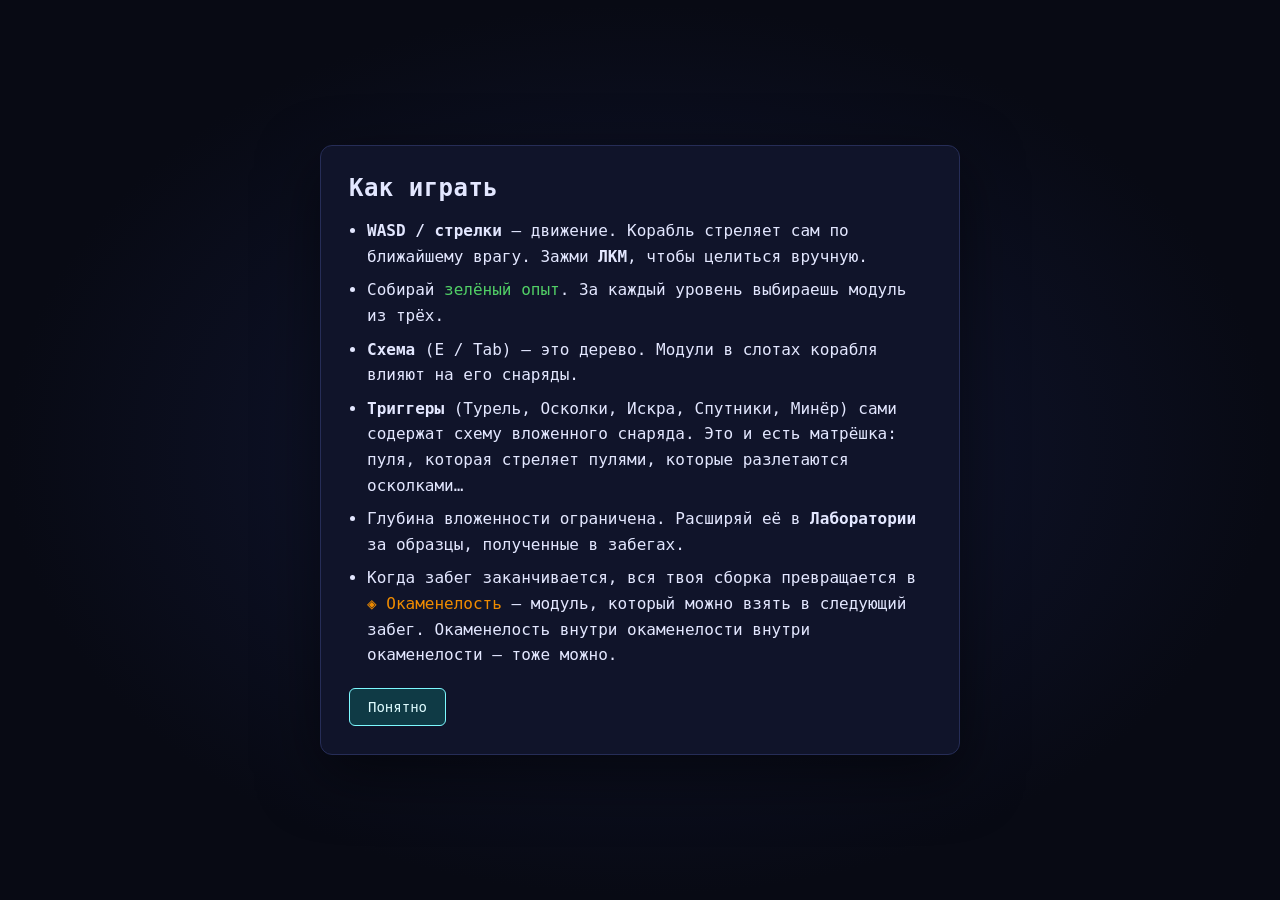
==== experiments/01-matryoshka/index.html @ d57f485f "Добавить хаб «99 экспериментов» и эксперимент 1 «Матрёшка» - Хаб index.html с сеткой из 99 экспериме" ====
<!doctype html>
<html lang="ru">
<head>
  <meta charset="utf-8">
  <meta name="viewport" content="width=device-width, initial-scale=1">
  <title>Эксперимент 1 — Матрёшка · 99 экспериментов</title>
  <link rel="stylesheet" href="../../css/common.css">
  <link rel="stylesheet" href="style.css">
</head>
<body>
  <canvas id="game"></canvas>

  <!-- Главное меню эксперимента -->
  <section id="screen-menu" class="screen">
    <div class="panel menu-panel">
      <div class="exp-tag">ЭКСПЕРИМЕНТ 01</div>
      <h1>Матрёшка</h1>
      <p class="tagline">Твои снаряды — тоже корабли. Вставляй оружие в пули, пули в пули, а прошлые забеги — внутрь всего этого.</p>
      <div class="menu-stats" id="menu-stats"></div>
      <div class="menu-buttons">
        <button class="btn primary" id="btn-start">Начать забег</button>
        <button class="btn" id="btn-lab">Лаборатория</button>
        <button class="btn" id="btn-help">Как играть</button>
        <a class="btn ghost" href="../../index.html">← К списку экспериментов</a>
      </div>
    </div>
  </section>

  <!-- Как играть -->
  <section id="screen-help" class="screen hidden">
    <div class="panel help-panel">
      <h2>Как играть</h2>
      <ul class="help-list">
        <li><b>WASD / стрелки</b> — движение. Корабль стреляет сам по ближайшему врагу. Зажми <b>ЛКМ</b>, чтобы целиться вручную.</li>
        <li>Собирай <span class="c-green">зелёный опыт</span>. За каждый уровень выбираешь модуль из трёх.</li>
        <li><b>Схема</b> (E / Tab) — это дерево. Модули в слотах корабля влияют на его снаряды.</li>
        <li><b>Триггеры</b> (Турель, Осколки, Искра, Спутники, Минёр) сами содержат схему вложенного снаряда. Это и есть матрёшка: пуля, которая стреляет пулями, которые разлетаются осколками…</li>
        <li>Глубина вложенности ограничена. Расширяй её в <b>Лаборатории</b> за образцы, полученные в забегах.</li>
        <li>Когда забег заканчивается, вся твоя сборка превращается в <span class="c-amber">◈ Окаменелость</span> — модуль, который можно взять в следующий забег. Окаменелость внутри окаменелости внутри окаменелости — тоже можно.</li>
      </ul>
      <button class="btn primary" data-back>Понятно</button>
    </div>
  </section>

  <!-- Лаборатория -->
  <section id="screen-lab" class="screen hidden">
    <div class="panel lab-panel">
      <div class="lab-head">
        <h2>Лаборатория</h2>
        <div class="samples" id="lab-samples"></div>
      </div>
      <div class="lab-cols">
        <div>
          <h3>Улучшения</h3>
          <div class="cards" id="lab-upgrades"></div>
          <h3>Новые модули</h3>
          <div class="cards" id="lab-unlocks"></div>
        </div>
        <div>
          <h3>Окаменелости <span class="muted" id="lab-fossil-cap"></span></h3>
          <p class="muted small">Отметь, какие взять в следующий забег. Они появятся в запасе модулей.</p>
          <div id="lab-fossils" class="fossil-list"></div>
        </div>
      </div>
      <div class="lab-foot">
        <button class="btn primary" id="lab-start">Начать забег</button>
        <button class="btn" data-back>Назад</button>
        <button class="btn danger small" id="lab-reset">Сбросить прогресс</button>
      </div>
    </div>
  </section>

  <!-- Схема / выбор модуля -->
  <section id="screen-editor" class="screen hidden overlay">
    <div class="panel editor-panel">
      <div class="editor-head">
        <h2 id="editor-title">Схема</h2>
        <div class="muted small" id="editor-sub"></div>
      </div>
      <div id="editor-offers" class="offers"></div>
      <div class="editor-body">
        <div class="tree-wrap">
          <div id="editor-tree"></div>
        </div>
        <div class="side">
          <h3>Запас</h3>
          <div id="editor-inventory" class="inventory"></div>
          <div id="editor-info" class="info"></div>
        </div>
      </div>
      <div class="editor-foot">
        <span id="editor-msg" class="msg"></span>
        <button class="btn danger small" id="editor-quit">Завершить забег</button>
        <button class="btn primary" id="editor-continue">Продолжить</button>
      </div>
    </div>
  </section>

  <!-- Итоги -->
  <section id="screen-results" class="screen hidden overlay">
    <div class="panel results-panel">
      <h2>Забег окончен</h2>
      <div id="results-body"></div>
      <div class="menu-buttons">
        <button class="btn primary" id="res-lab">В лабораторию</button>
        <button class="btn" id="res-again">Ещё забег</button>
        <button class="btn ghost" id="res-menu">В меню</button>
      </div>
    </div>
  </section>

  <script src="js/data.js"></script>
  <script src="js/save.js"></script>
  <script src="js/tree.js"></script>
  <script src="js/game.js"></script>
  <script src="js/main.js"></script>
</body>
</html>
---- css/common.css ----
/* Общий стиль «99 экспериментов» */
:root {
  --bg: #080a14;
  --panel: #10142a;
  --panel-2: #161b38;
  --line: #262d57;
  --text: #e3e7ff;
  --muted: #7b84b0;
  --accent: #7df9ff;
  --green: #51cf66;
  --amber: #f08c00;
  --danger: #ff6b6b;
  --font: ui-monospace, 'JetBrains Mono', Menlo, Consolas, monospace;
}
* { box-sizing: border-box; }
html, body { margin: 0; height: 100%; background: var(--bg); color: var(--text); font-family: var(--font); }
a { color: var(--accent); }
h1, h2, h3 { margin: 0 0 12px; font-weight: 700; letter-spacing: 0.02em; }
.muted { color: var(--muted); }
.small { font-size: 12px; }
.hidden { display: none !important; }
.c-green { color: var(--green); }
.c-amber { color: var(--amber); }

.btn {
  display: inline-block; font: inherit; font-size: 14px; color: var(--text); text-decoration: none; text-align: center;
  background: var(--panel-2); border: 1px solid var(--line); border-radius: 6px; padding: 10px 18px; cursor: pointer;
  transition: border-color .12s, background .12s, transform .05s;
}
.btn:hover:not(:disabled) { border-color: var(--accent); }
.btn:active:not(:disabled) { transform: translateY(1px); }
.btn:disabled { opacity: .45; cursor: default; }
.btn.primary { background: #0f3a45; border-color: var(--accent); color: #dffcff; }
.btn.danger { border-color: #6b2a35; color: #ffb3b3; }
.btn.ghost { background: transparent; }
.btn.small { padding: 6px 12px; font-size: 12px; }
---- experiments/01-matryoshka/style.css ----
body { overflow: hidden; }
canvas#game { position: fixed; inset: 0; display: block; }

.screen {
  position: fixed; inset: 0; display: flex; align-items: center; justify-content: center;
  padding: 16px; background: radial-gradient(ellipse at center, #121836 0%, #080a14 70%); overflow: auto; z-index: 5;
}
.screen.overlay { background: rgba(5, 7, 16, 0.78); backdrop-filter: blur(2px); }
.panel {
  background: var(--panel); border: 1px solid var(--line); border-radius: 12px; padding: 28px;
  box-shadow: 0 20px 60px rgba(0,0,0,.5); max-height: calc(100vh - 32px); overflow: auto;
}

/* меню */
.menu-panel { width: min(560px, 100%); text-align: center; }
.exp-tag { color: var(--accent); font-size: 12px; letter-spacing: .3em; margin-bottom: 8px; }
.menu-panel h1 { font-size: 44px; text-shadow: 0 0 24px rgba(125,249,255,.35); }
.tagline { color: var(--muted); line-height: 1.5; }
.menu-buttons { display: flex; flex-direction: column; gap: 10px; margin-top: 22px; }
.menu-stats, .res-grid { display: grid; grid-template-columns: repeat(4, 1fr); gap: 8px; margin: 18px 0; }
.menu-stats > div, .res-grid > div { background: var(--panel-2); border-radius: 8px; padding: 10px 4px; display: flex; flex-direction: column; gap: 4px; }
.menu-stats b, .res-grid b { font-size: 20px; }
.menu-stats span, .res-grid span { font-size: 11px; color: var(--muted); }
.menu-stats:has(> span) { display: block; }

/* помощь */
.help-panel { width: min(640px, 100%); }
.help-list { line-height: 1.6; padding-left: 18px; margin-bottom: 20px; }
.help-list li { margin-bottom: 8px; }

/* лаборатория */
.lab-panel { width: min(1100px, 100%); }
.lab-head { display: flex; justify-content: space-between; align-items: baseline; }
.samples { font-size: 20px; }
.lab-cols { display: grid; grid-template-columns: 3fr 2fr; gap: 24px; margin-top: 10px; }
.lab-cols h3 { margin-top: 16px; color: var(--accent); font-size: 14px; letter-spacing: .1em; text-transform: uppercase; }
.cards { display: grid; grid-template-columns: repeat(auto-fill, minmax(220px, 1fr)); gap: 10px; }
.card { background: var(--panel-2); border: 1px solid var(--line); border-radius: 8px; padding: 12px; display: flex; flex-direction: column; gap: 8px; }
.card.maxed { opacity: .6; }
.card-title { font-weight: 700; font-size: 13px; }
.card-desc { font-size: 12px; color: #b7bee0; line-height: 1.4; flex: 1; }
.card .btn { align-self: flex-start; }
.pips { color: var(--accent); font-size: 10px; letter-spacing: 1px; margin-left: 4px; }
.kind { font-size: 10px; color: var(--muted); font-weight: 400; margin-left: 4px; }
.lab-foot { display: flex; gap: 10px; margin-top: 22px; align-items: center; }
.lab-foot .danger { margin-left: auto; }
.fossil-list { display: flex; flex-direction: column; gap: 8px; }
.fossil { background: var(--panel-2); border: 1px solid var(--line); border-radius: 8px; padding: 10px; display: flex; flex-direction: column; gap: 6px; }
.fossil.selected { border-color: var(--amber); box-shadow: 0 0 0 1px rgba(240,140,0,.3) inset; }
.fossil-main { display: flex; gap: 10px; align-items: flex-start; cursor: pointer; font-size: 13px; }
.fossil .btn { align-self: flex-end; }
.fossil-tree { font-size: 13px; word-break: break-all; line-height: 1.6; }
.mini { margin: 0 1px; }
.mini.empty { color: #3a416b; }
.mini-nest { color: var(--muted); }
.mod-icon { display: inline-block; width: 1.2em; text-align: center; }

/* редактор */
.editor-panel { width: min(1100px, 100%); display: flex; flex-direction: column; gap: 14px; }
.editor-head h2 { margin-bottom: 4px; }
.offers { display: grid; grid-template-columns: repeat(3, 1fr); gap: 12px; }
.offer {
  font: inherit; color: var(--text); text-align: left; cursor: pointer;
  background: linear-gradient(180deg, color-mix(in srgb, var(--c) 14%, var(--panel-2)), var(--panel-2));
  border: 1px solid color-mix(in srgb, var(--c) 50%, var(--line)); border-radius: 10px; padding: 14px;
  transition: transform .1s, box-shadow .1s;
}
.offer:hover { transform: translateY(-2px); box-shadow: 0 0 18px color-mix(in srgb, var(--c) 40%, transparent); }
.offer-icon { font-size: 30px; color: var(--c); }
.offer-name { font-weight: 700; margin: 4px 0; }
.offer-kind { font-size: 11px; color: var(--muted); margin-bottom: 6px; }
.offer-desc { font-size: 12px; line-height: 1.4; color: #c5cbe8; }

.editor-body { display: grid; grid-template-columns: 1fr 280px; gap: 16px; min-height: 0; }
.tree-wrap { background: #0b0f22; border: 1px solid var(--line); border-radius: 10px; padding: 12px; overflow: auto; max-height: 55vh; }
.side { display: flex; flex-direction: column; gap: 10px; }
.side h3 { font-size: 13px; color: var(--accent); margin: 0; letter-spacing: .1em; text-transform: uppercase; }
.inventory { display: flex; flex-direction: column; gap: 6px; max-height: 30vh; overflow: auto; }
.info { background: var(--panel-2); border-radius: 8px; padding: 12px; font-size: 12px; line-height: 1.5; min-height: 110px; }
.info-title { font-weight: 700; font-size: 14px; }
.info-kind { color: var(--muted); font-size: 11px; margin-bottom: 6px; }

.node { border-left: 2px solid var(--dc); padding: 4px 0 4px 10px; margin: 4px 0; }
.node-head { display: flex; gap: 10px; align-items: baseline; flex-wrap: wrap; margin-bottom: 6px; }
.depth-badge { color: var(--dc); font-size: 11px; font-weight: 700; letter-spacing: .12em; }
.node-stats { color: var(--muted); font-size: 11px; }
.slots { display: flex; flex-direction: column; gap: 6px; }
.slot-row { display: flex; flex-direction: column; }
.slot-row > .node, .slot-row > .fossil-nest { margin-left: 22px; }
.slot, .item {
  font: inherit; font-size: 13px; color: var(--text); text-align: left; cursor: pointer;
  display: flex; align-items: center; gap: 8px; width: 100%; max-width: 360px;
  background: var(--panel-2); border: 1px dashed #333b6e; border-radius: 6px; padding: 7px 10px;
}
.slot.filled, .item { border: 1px solid color-mix(in srgb, var(--c) 55%, var(--line)); }
.slot.filled .mod-icon, .item .mod-icon { color: var(--c); }
.slot:hover:not(:disabled), .item:hover { border-color: var(--accent); }
.slot:disabled { cursor: default; opacity: .85; }
.slot.can { border-color: var(--green); border-style: solid; box-shadow: 0 0 10px rgba(81,207,102,.25); }
.slot.cannot { border-color: #5a2430; }
.item.selected { box-shadow: 0 0 0 2px var(--c); background: color-mix(in srgb, var(--c) 15%, var(--panel-2)); }
.item-name { flex: 1; }
.fossil-nest summary { cursor: pointer; padding: 4px 0; }

.editor-foot { display: flex; gap: 10px; align-items: center; justify-content: flex-end; }
.msg { margin-right: auto; color: #ffd8a8; font-size: 12px; }

/* итоги */
.results-panel { width: min(560px, 100%); text-align: center; }
.res-fossil { background: var(--panel-2); border: 1px solid var(--amber); border-radius: 8px; padding: 12px; margin-top: 8px; display: flex; flex-direction: column; gap: 6px; }

@media (max-width: 800px) {
  .lab-cols, .editor-body { grid-template-columns: 1fr; }
  .offers { grid-template-columns: 1fr; }
  .menu-stats, .res-grid { grid-template-columns: repeat(2, 1fr); }
}
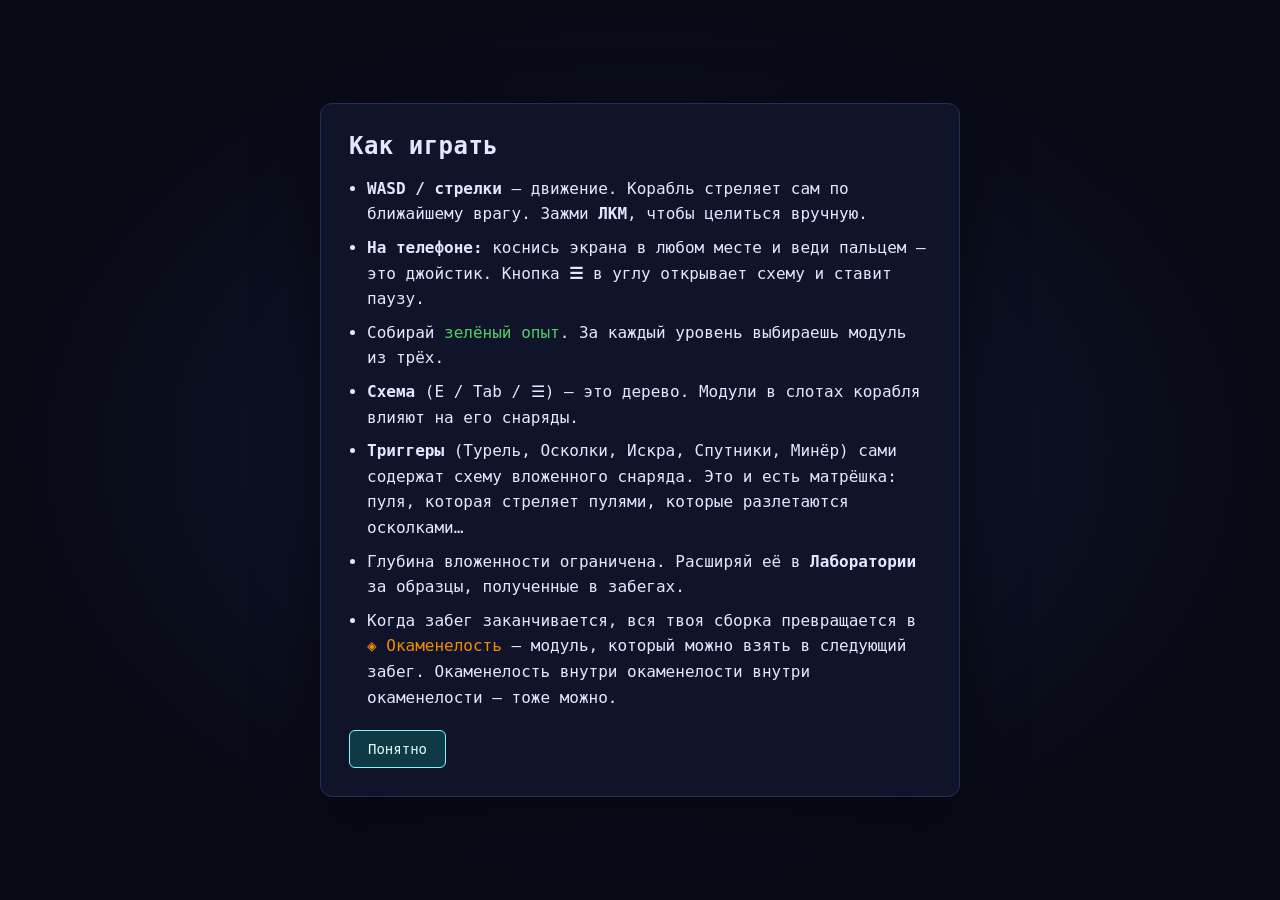
==== commit 93a9b31f: "Адаптировать управление и интерфейс под телефон - Плавающий сенсорный джойстик (касание в любом мест" ====
--- a/experiments/01-matryoshka/index.html
+++ b/experiments/01-matryoshka/index.html
@@ -2,13 +2,17 @@
 <html lang="ru">
 <head>
   <meta charset="utf-8">
-  <meta name="viewport" content="width=device-width, initial-scale=1">
+  <meta name="viewport" content="width=device-width, initial-scale=1, maximum-scale=1, user-scalable=no, viewport-fit=cover">
+  <meta name="mobile-web-app-capable" content="yes">
+  <meta name="apple-mobile-web-app-capable" content="yes">
+  <meta name="theme-color" content="#080a14">
   <title>Эксперимент 1 — Матрёшка · 99 экспериментов</title>
   <link rel="stylesheet" href="../../css/common.css">
   <link rel="stylesheet" href="style.css">
 </head>
 <body>
   <canvas id="game"></canvas>
+  <button id="btn-pause" class="hud-btn hidden" aria-label="Схема и пауза">☰<span>схема</span></button>
 
   <!-- Главное меню эксперимента -->
   <section id="screen-menu" class="screen">
@@ -32,8 +36,9 @@
       <h2>Как играть</h2>
       <ul class="help-list">
         <li><b>WASD / стрелки</b> — движение. Корабль стреляет сам по ближайшему врагу. Зажми <b>ЛКМ</b>, чтобы целиться вручную.</li>
+        <li><b>На телефоне:</b> коснись экрана в любом месте и веди пальцем — это джойстик. Кнопка <b>☰</b> в углу открывает схему и ставит паузу.</li>
         <li>Собирай <span class="c-green">зелёный опыт</span>. За каждый уровень выбираешь модуль из трёх.</li>
-        <li><b>Схема</b> (E / Tab) — это дерево. Модули в слотах корабля влияют на его снаряды.</li>
+        <li><b>Схема</b> (E / Tab / ☰) — это дерево. Модули в слотах корабля влияют на его снаряды.</li>
         <li><b>Триггеры</b> (Турель, Осколки, Искра, Спутники, Минёр) сами содержат схему вложенного снаряда. Это и есть матрёшка: пуля, которая стреляет пулями, которые разлетаются осколками…</li>
         <li>Глубина вложенности ограничена. Расширяй её в <b>Лаборатории</b> за образцы, полученные в забегах.</li>
         <li>Когда забег заканчивается, вся твоя сборка превращается в <span class="c-amber">◈ Окаменелость</span> — модуль, который можно взять в следующий забег. Окаменелость внутри окаменелости внутри окаменелости — тоже можно.</li>
--- a/experiments/01-matryoshka/style.css
+++ b/experiments/01-matryoshka/style.css
@@ -1,5 +1,16 @@
-body { overflow: hidden; }
-canvas#game { position: fixed; inset: 0; display: block; }
+body { overflow: hidden; overscroll-behavior: none; -webkit-user-select: none; user-select: none; -webkit-tap-highlight-color: transparent; }
+canvas#game { position: fixed; inset: 0; display: block; touch-action: none; }
+button, .btn, summary, label { touch-action: manipulation; }
+
+.hud-btn {
+  position: fixed; z-index: 4; right: max(16px, env(safe-area-inset-right)); bottom: max(16px, env(safe-area-inset-bottom));
+  width: 64px; height: 64px; border-radius: 50%; font: inherit; font-size: 24px; line-height: 1; color: var(--accent);
+  background: rgba(16, 20, 42, 0.8); border: 1px solid var(--accent); cursor: pointer;
+  display: flex; flex-direction: column; align-items: center; justify-content: center; gap: 2px;
+  box-shadow: 0 0 18px rgba(125,249,255,.2);
+}
+.hud-btn span { font-size: 9px; letter-spacing: .08em; color: var(--muted); }
+.hud-btn:active { transform: scale(.95); }
 
 .screen {
   position: fixed; inset: 0; display: flex; align-items: center; justify-content: center;
@@ -8,7 +19,7 @@
 .screen.overlay { background: rgba(5, 7, 16, 0.78); backdrop-filter: blur(2px); }
 .panel {
   background: var(--panel); border: 1px solid var(--line); border-radius: 12px; padding: 28px;
-  box-shadow: 0 20px 60px rgba(0,0,0,.5); max-height: calc(100vh - 32px); overflow: auto;
+  box-shadow: 0 20px 60px rgba(0,0,0,.5); max-height: calc(100vh - 32px); max-height: calc(100dvh - 32px); overflow: auto;
 }
 
 /* меню */
@@ -42,7 +53,7 @@
 .card .btn { align-self: flex-start; }
 .pips { color: var(--accent); font-size: 10px; letter-spacing: 1px; margin-left: 4px; }
 .kind { font-size: 10px; color: var(--muted); font-weight: 400; margin-left: 4px; }
-.lab-foot { display: flex; gap: 10px; margin-top: 22px; align-items: center; }
+.lab-foot { display: flex; gap: 10px; margin-top: 22px; align-items: center; flex-wrap: wrap; }
 .lab-foot .danger { margin-left: auto; }
 .fossil-list { display: flex; flex-direction: column; gap: 8px; }
 .fossil { background: var(--panel-2); border: 1px solid var(--line); border-radius: 8px; padding: 10px; display: flex; flex-direction: column; gap: 6px; }
@@ -102,7 +113,7 @@
 .item-name { flex: 1; }
 .fossil-nest summary { cursor: pointer; padding: 4px 0; }
 
-.editor-foot { display: flex; gap: 10px; align-items: center; justify-content: flex-end; }
+.editor-foot { display: flex; gap: 10px; align-items: center; justify-content: flex-end; flex-wrap: wrap; }
 .msg { margin-right: auto; color: #ffd8a8; font-size: 12px; }
 
 /* итоги */
@@ -114,3 +125,38 @@
   .offers { grid-template-columns: 1fr; }
   .menu-stats, .res-grid { grid-template-columns: repeat(2, 1fr); }
 }
+
+/* телефоны */
+@media (max-width: 600px) {
+  .screen { padding: 8px; }
+  .panel { padding: 16px; border-radius: 10px; max-height: calc(100vh - 16px); max-height: calc(100dvh - 16px); width: 100% !important; }
+  .menu-panel h1 { font-size: 34px; }
+  .btn { padding: 12px 16px; }
+  .btn.small { padding: 9px 12px; }
+
+  .editor-panel { gap: 10px; padding-bottom: 0; }
+  .editor-head h2 { font-size: 18px; }
+  .offer { padding: 10px 12px; display: grid; grid-template-columns: 36px 1fr; column-gap: 8px; }
+  .offer-icon { font-size: 24px; grid-row: span 3; align-self: center; }
+  .offer-name { margin: 0; }
+  .offer-desc { grid-column: 2; }
+  .tree-wrap, .inventory { max-height: none; overflow: visible; }
+  .tree-wrap { padding: 8px; }
+  .slot-row > .node, .slot-row > .fossil-nest { margin-left: 10px; }
+  .node { padding-left: 8px; }
+  .slot, .item { max-width: none; padding: 11px 10px; font-size: 14px; }
+  .inventory { display: grid; grid-template-columns: 1fr 1fr; }
+  .info { min-height: 0; }
+  .editor-foot {
+    position: sticky; bottom: 0; background: var(--panel); border-top: 1px solid var(--line);
+    margin: 0 -16px; padding: 10px 16px max(12px, env(safe-area-inset-bottom));
+  }
+  .msg { flex-basis: 100%; order: -1; }
+  .editor-foot .btn.primary { flex: 1; }
+
+  .lab-head { flex-wrap: wrap; gap: 4px; }
+  .cards { grid-template-columns: 1fr; }
+  .lab-foot { position: sticky; bottom: -16px; background: var(--panel); padding: 10px 0 16px; margin-bottom: -16px; }
+  .lab-foot .btn.primary { flex: 1; }
+  .lab-foot .danger { margin-left: 0; }
+}
